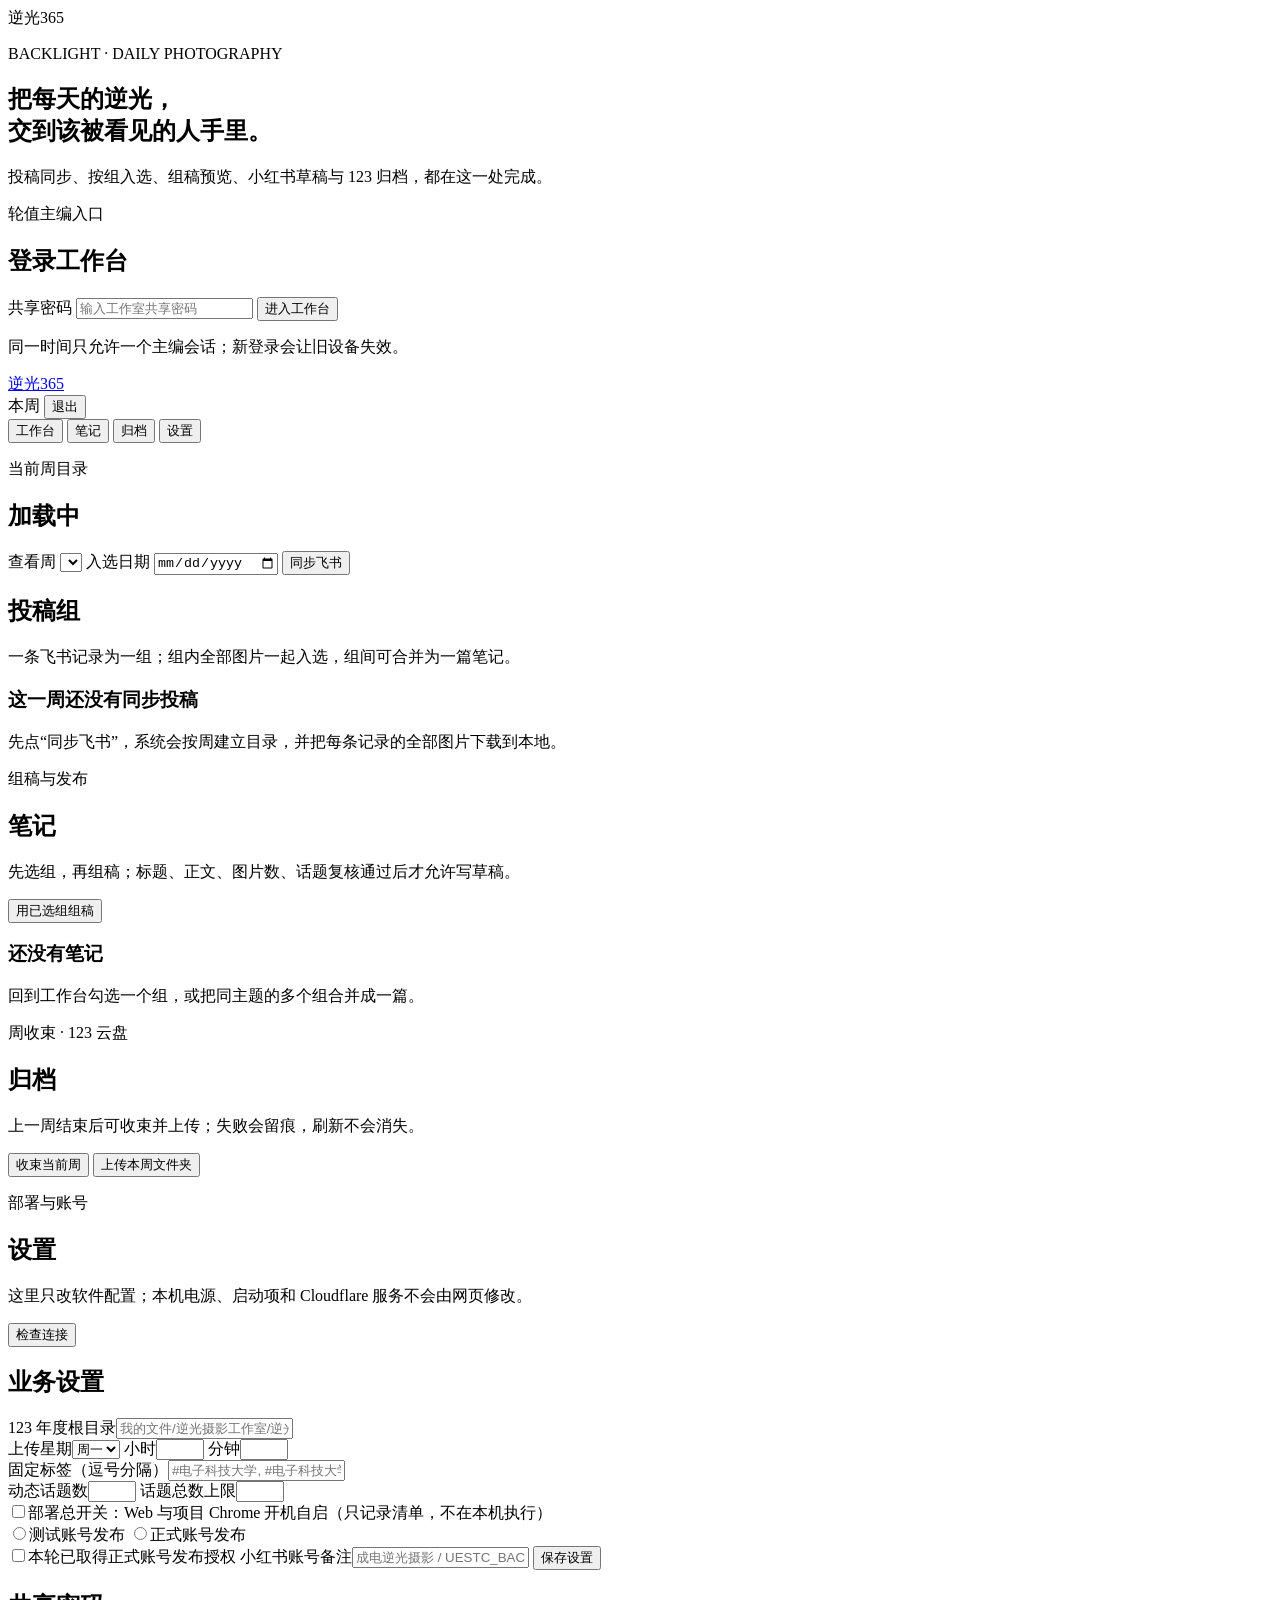
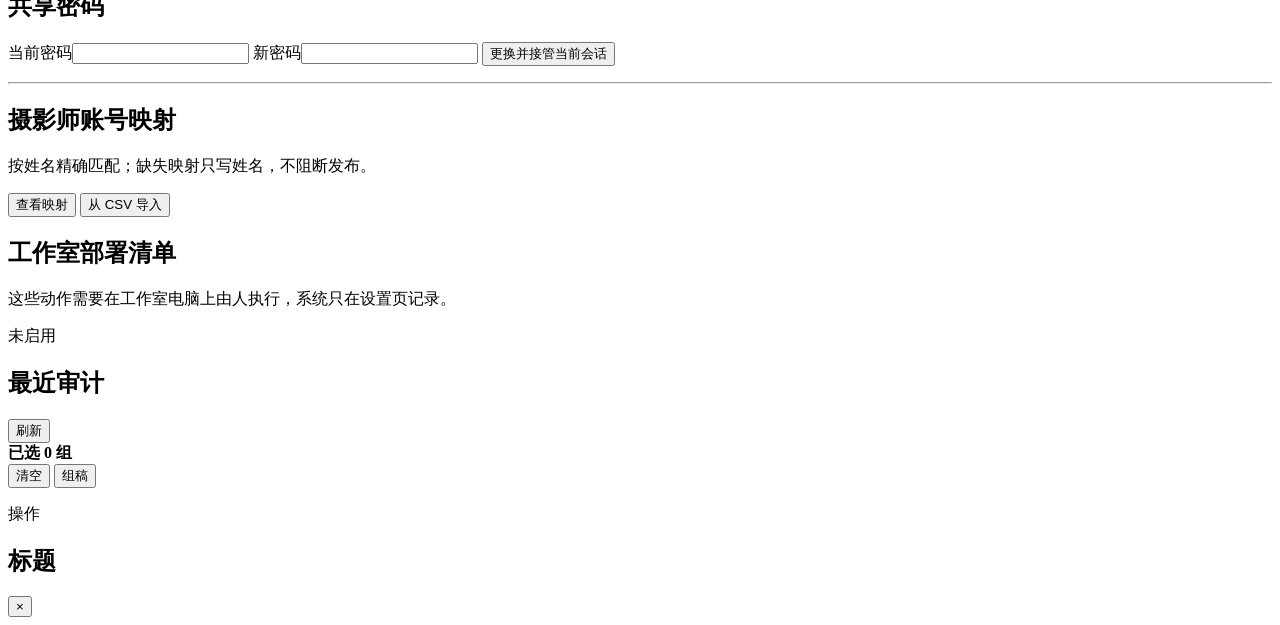
==== niguang365/webui/index.html @ a1a89f03 "feat(v2): add web workbench, sqlite state and delivery docs" ====
<!doctype html>
<html lang="zh-CN">
<head>
  <meta charset="utf-8">
  <meta name="viewport" content="width=device-width, initial-scale=1, viewport-fit=cover">
  <meta name="theme-color" content="#f6f2ea">
  <title>逆光365 · 工作台</title>
  <link rel="stylesheet" href="/style.css">
</head>
<body>
  <div class="grain" aria-hidden="true"></div>

  <section id="login" class="login-screen hidden">
    <div class="login-visual">
      <div class="brand-mark">逆光<span>365</span></div>
      <p class="brand-en">BACKLIGHT · DAILY PHOTOGRAPHY</p>
      <h1>把每天的逆光，<br>交到该被看见的人手里。</h1>
      <p class="login-copy">投稿同步、按组入选、组稿预览、小红书草稿与 123 归档，都在这一处完成。</p>
      <div class="visual-lines" aria-hidden="true"><i></i><i></i><i></i></div>
    </div>
    <form id="login-form" class="login-card">
      <p class="eyebrow">轮值主编入口</p>
      <h2>登录工作台</h2>
      <label for="password">共享密码</label>
      <input id="password" name="password" type="password" autocomplete="current-password" placeholder="输入工作室共享密码" required>
      <button class="btn primary wide" type="submit">进入工作台</button>
      <p id="login-error" class="form-error" role="alert"></p>
      <p class="login-note">同一时间只允许一个主编会话；新登录会让旧设备失效。</p>
    </form>
  </section>

  <div id="app" class="app-shell hidden">
    <header class="topbar">
      <a class="wordmark" href="#week" aria-label="逆光365 首页">逆光<span>365</span></a>
      <div class="topbar-meta">
        <span id="week-chip" class="chip">本周</span>
        <button id="logout-btn" class="btn ghost small" type="button">退出</button>
      </div>
    </header>

    <nav class="tabs" aria-label="主功能">
      <button class="tab active" data-tab="week" type="button">工作台</button>
      <button class="tab" data-tab="notes" type="button">笔记</button>
      <button class="tab" data-tab="upload" type="button">归档</button>
      <button class="tab" data-tab="settings" type="button">设置</button>
    </nav>

    <main>
      <section id="panel-week" class="panel active">
        <div class="week-head">
          <div>
            <p class="eyebrow">当前周目录</p>
            <h1 id="week-title">加载中</h1>
            <p id="week-sub" class="muted"></p>
          </div>
          <div class="week-actions">
            <label class="field compact">
              <span>查看周</span>
              <select id="week-select"></select>
            </label>
            <label class="field compact">
              <span>入选日期</span>
              <input id="publish-date" type="date">
            </label>
            <button id="sync-btn" class="btn primary" type="button">同步飞书</button>
          </div>
        </div>

        <div id="week-stats" class="stat-row"></div>
        <div id="week-alerts" class="alert-stack"></div>

        <div class="section-head">
          <div>
            <h2>投稿组</h2>
            <p class="muted">一条飞书记录为一组；组内全部图片一起入选，组间可合并为一篇笔记。</p>
          </div>
          <div id="selection-summary" class="selection-summary hidden"></div>
        </div>

        <div id="groups" class="group-grid"></div>
        <div id="groups-empty" class="empty-state hidden">
          <h3>这一周还没有同步投稿</h3>
          <p>先点“同步飞书”，系统会按周建立目录，并把每条记录的全部图片下载到本地。</p>
        </div>
      </section>

      <section id="panel-notes" class="panel">
        <div class="section-head">
          <div>
            <p class="eyebrow">组稿与发布</p>
            <h1>笔记</h1>
            <p class="muted">先选组，再组稿；标题、正文、图片数、话题复核通过后才允许写草稿。</p>
          </div>
          <button id="new-note-btn" class="btn primary" type="button">用已选组组稿</button>
        </div>
        <div id="notes-list" class="note-list"></div>
        <div id="notes-empty" class="empty-state hidden">
          <h3>还没有笔记</h3>
          <p>回到工作台勾选一个组，或把同主题的多个组合并成一篇。</p>
        </div>
      </section>

      <section id="panel-upload" class="panel">
        <div class="section-head">
          <div>
            <p class="eyebrow">周收束 · 123 云盘</p>
            <h1>归档</h1>
            <p class="muted">上一周结束后可收束并上传；失败会留痕，刷新不会消失。</p>
          </div>
          <div class="inline-actions">
            <button id="close-week-btn" class="btn secondary" type="button">收束当前周</button>
            <button id="upload-week-btn" class="btn primary" type="button">上传本周文件夹</button>
          </div>
        </div>
        <div id="upload-alerts" class="alert-stack"></div>
        <div id="upload-root" class="upload-root"></div>
        <div id="upload-tasks" class="task-list"></div>
      </section>

      <section id="panel-settings" class="panel">
        <div class="section-head">
          <div>
            <p class="eyebrow">部署与账号</p>
            <h1>设置</h1>
            <p class="muted">这里只改软件配置；本机电源、启动项和 Cloudflare 服务不会由网页修改。</p>
          </div>
          <button id="health-btn" class="btn secondary" type="button">检查连接</button>
        </div>
        <div id="health-box" class="alert-stack"></div>
        <div class="settings-grid">
          <form id="settings-form" class="card settings-card">
            <h2>业务设置</h2>
            <div id="path-list" class="path-list"></div>
            <label class="field"><span>123 年度根目录</span><input name="pan123_root" type="text" placeholder="我的文件/逆光摄影工作室/逆光日记365/2026-2027"></label>
            <div class="field-row">
              <label class="field"><span>上传星期</span><select name="upload_weekday"><option value="0">周一</option><option value="1">周二</option><option value="2">周三</option><option value="3">周四</option><option value="4">周五</option><option value="5">周六</option><option value="6">周日</option></select></label>
              <label class="field"><span>小时</span><input name="upload_hour" type="number" min="0" max="23"></label>
              <label class="field"><span>分钟</span><input name="upload_minute" type="number" min="0" max="59"></label>
            </div>
            <label class="field"><span>固定标签（逗号分隔）</span><input name="fixed_tags" type="text" placeholder="#电子科技大学, #电子科技大学逆光摄影"></label>
            <div class="field-row">
              <label class="field"><span>动态话题数</span><input name="dynamic_topic_count" type="number" min="1" max="10"></label>
              <label class="field"><span>话题总数上限</span><input name="max_topics" type="number" min="2" max="10"></label>
            </div>
            <label class="check"><input name="auto_start" type="checkbox"><span>部署总开关：Web 与项目 Chrome 开机自启（只记录清单，不在本机执行）</span></label>
            <div class="publish-mode">
              <label class="radio"><input type="radio" name="publish_mode" value="test"><span>测试账号发布</span></label>
              <label class="radio"><input type="radio" name="publish_mode" value="official"><span>正式账号发布</span></label>
            </div>
            <label class="check"><input name="official_publish_authorized" type="checkbox"><span>本轮已取得正式账号发布授权</span></label>
            <label class="field"><span>小红书账号备注</span><input name="xhs_account_label" type="text" placeholder="成电逆光摄影 / UESTC_BACKLIGHT"></label>
            <button class="btn primary" type="submit">保存设置</button>
            <p id="settings-msg" class="form-note"></p>
          </form>

          <div class="card settings-card">
            <h2>共享密码</h2>
            <form id="password-form" class="stack">
              <label class="field"><span>当前密码</span><input name="current" type="password" autocomplete="current-password" required></label>
              <label class="field"><span>新密码</span><input name="new" type="password" autocomplete="new-password" minlength="6" required></label>
              <button class="btn secondary" type="submit">更换并接管当前会话</button>
              <p id="password-msg" class="form-note"></p>
            </form>
            <hr>
            <h2>摄影师账号映射</h2>
            <p class="muted small">按姓名精确匹配；缺失映射只写姓名，不阻断发布。</p>
            <div class="inline-actions">
              <button id="accounts-btn" class="btn ghost" type="button">查看映射</button>
              <button id="import-accounts-btn" class="btn secondary" type="button">从 CSV 导入</button>
            </div>
            <div id="accounts-box" class="account-list"></div>
          </div>
        </div>

        <div class="card settings-card checklist-card">
          <div class="section-head tight">
            <div><h2>工作室部署清单</h2><p class="muted">这些动作需要在工作室电脑上由人执行，系统只在设置页记录。</p></div>
            <span id="auto-status" class="pill neutral">未启用</span>
          </div>
          <div id="autostart-list" class="checklist"></div>
        </div>

        <div class="card settings-card">
          <div class="section-head tight"><h2>最近审计</h2><button id="audit-btn" class="btn ghost small" type="button">刷新</button></div>
          <div id="audit-list" class="audit-list"></div>
        </div>
      </section>
    </main>

    <div id="selection-bar" class="selection-bar hidden">
      <div><strong id="selection-count">已选 0 组</strong><span id="selection-hint" class="muted small"></span></div>
      <div class="inline-actions">
        <button id="clear-selection" class="btn ghost small" type="button">清空</button>
        <button id="compose-btn" class="btn primary" type="button">组稿</button>
      </div>
    </div>
  </section>

  <div id="modal" class="modal hidden" role="dialog" aria-modal="true" aria-labelledby="modal-title">
    <div class="modal-backdrop" data-close></div>
    <div class="modal-card">
      <header class="modal-head">
        <div><p class="eyebrow" id="modal-eyebrow">操作</p><h2 id="modal-title">标题</h2></div>
        <button class="icon-btn" type="button" data-close aria-label="关闭">×</button>
      </header>
      <div id="modal-body" class="modal-body"></div>
      <footer id="modal-footer" class="modal-footer"></footer>
    </div>
  </div>

  <div id="toast" class="toast hidden" role="status"></div>
  <script src="/app.js" defer></script>
</body>
</html>
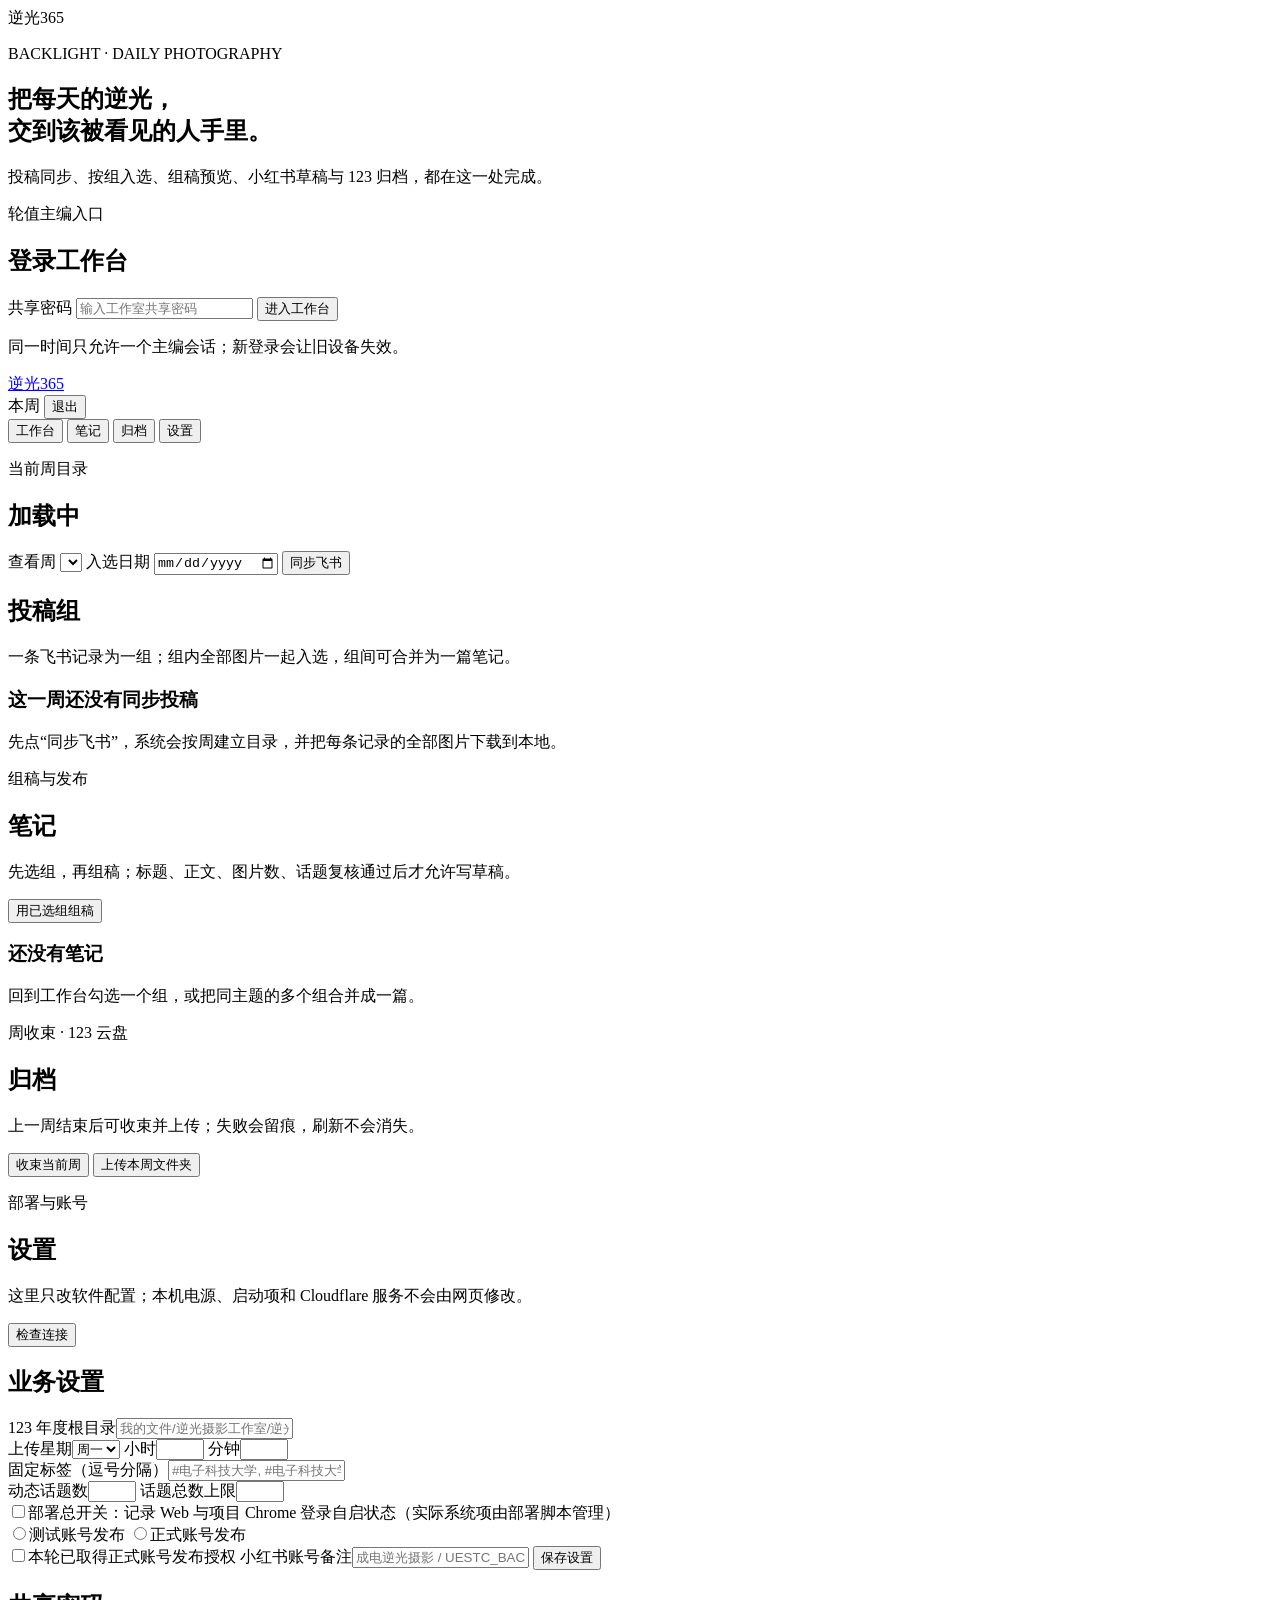
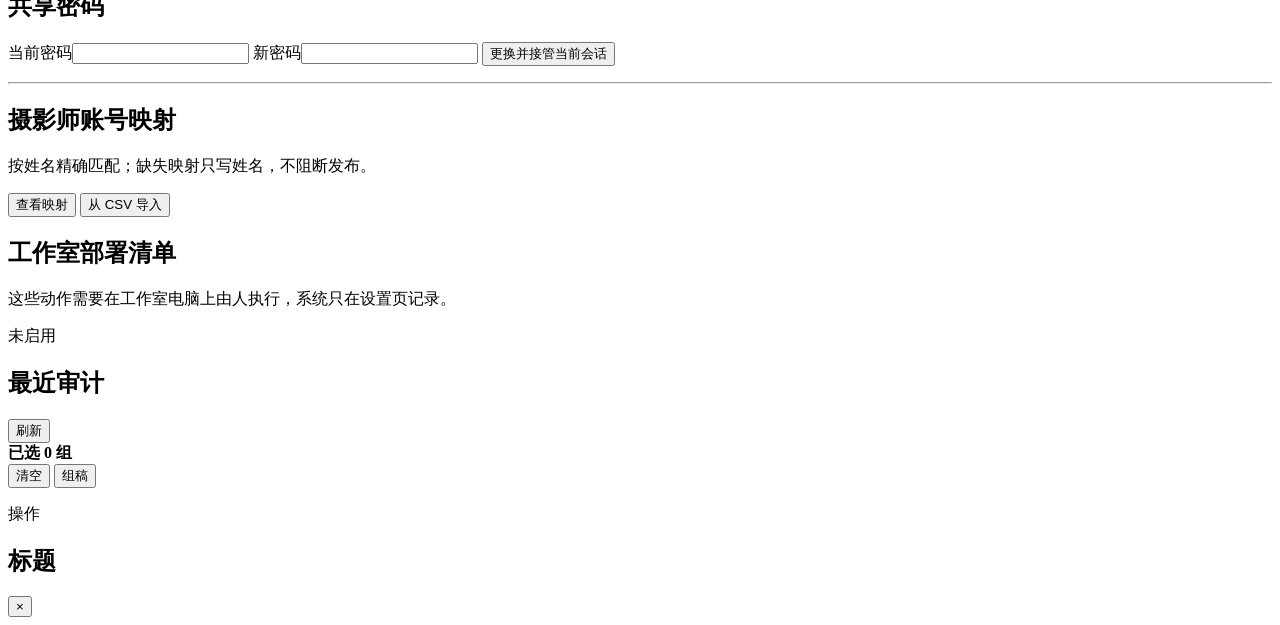
==== commit 96f65d6e: "deploy(v2): add login autostart and fix account import" ====
--- a/niguang365/webui/index.html
+++ b/niguang365/webui/index.html
@@ -142,7 +142,7 @@
               <label class="field"><span>动态话题数</span><input name="dynamic_topic_count" type="number" min="1" max="10"></label>
               <label class="field"><span>话题总数上限</span><input name="max_topics" type="number" min="2" max="10"></label>
             </div>
-            <label class="check"><input name="auto_start" type="checkbox"><span>部署总开关：Web 与项目 Chrome 开机自启（只记录清单，不在本机执行）</span></label>
+            <label class="check"><input name="auto_start" type="checkbox"><span>部署总开关：记录 Web 与项目 Chrome 登录自启状态（实际系统项由部署脚本管理）</span></label>
             <div class="publish-mode">
               <label class="radio"><input type="radio" name="publish_mode" value="test"><span>测试账号发布</span></label>
               <label class="radio"><input type="radio" name="publish_mode" value="official"><span>正式账号发布</span></label>
